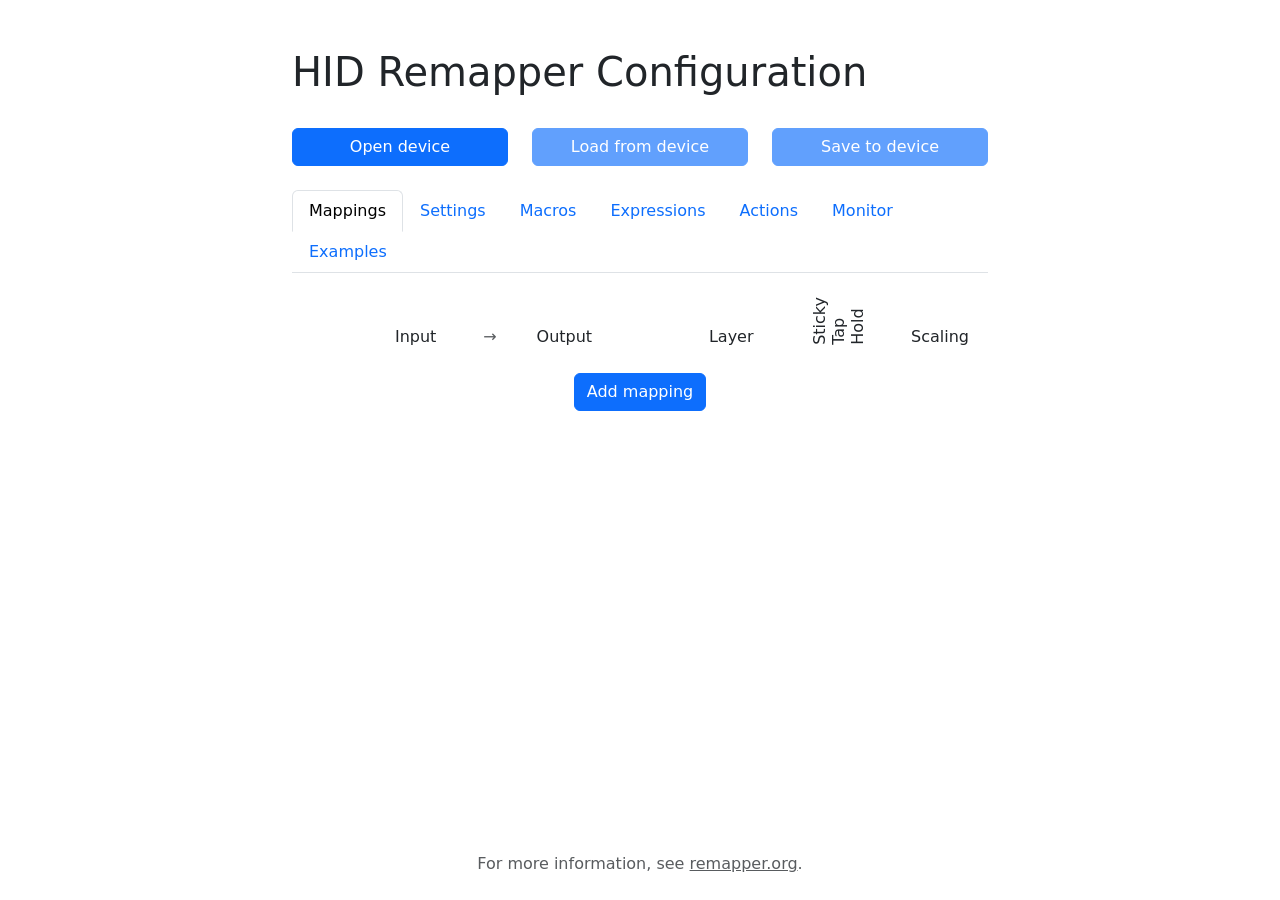
==== config-tool-web/index.html @ e7128c04 "Enable all 8 layers and update mapping row layout - Change firmware NLAYERS from 4 to 8 - Combine In" ====
<!doctype html>
<html style="scrollbar-gutter: stable both-edges;">

<head>
    <meta charset="utf-8">
    <meta name="viewport" content="width=device-width, initial-scale=1">
    <link href="https://cdn.jsdelivr.net/npm/bootstrap@5.1.3/dist/css/bootstrap.min.css" rel="stylesheet" integrity="sha384-1BmE4kWBq78iYhFldvKuhfTAU6auU8tT94WrHftjDbrCEXSU1oBoqyl2QvZ6jIW3" crossorigin="anonymous">
    <title>HID Remapper Configuration</title>
    <script src="https://cdn.jsdelivr.net/npm/bootstrap@5.1.3/dist/js/bootstrap.min.js" integrity="sha384-QJHtvGhmr9XOIpI6YVutG+2QOK9T+ZnN4kzFN1RtK3zEFEIsxhlmWl5/YESvpZ13" crossorigin="anonymous"></script>
    <script src="code.js" type="module"></script>
    </script>
</head>

<body>

    <div class="container d-flex flex-column" style="max-width: 720px; min-height: 100vh;">

        <h1 class="mt-sm-5 mt-3">HID Remapper Configuration</h1>

        <div class="row my-4">
            <div class="col">
                <button id="open_device" type="button" class="btn btn-primary w-100">Open device</button>
            </div>
            <div class="col">
                <button id="load_from_device" type="button" class="btn btn-primary w-100">Load from device</button>
            </div>
            <div class="col">
                <button id="save_to_device" type="button" class="btn btn-primary w-100 position-relative">
                    <span id="save_to_device_checkmark" class="position-absolute top-0 start-100 translate-middle badge bg-success rounded-pill hub_port_badge d-none">&check;</span>
                    <span>Save to device</span>
                </button>
            </div>
        </div>

        <div id="error" class="alert alert-danger d-none"></div>

        <div class="nav nav-tabs" id="nav-tab" role="tablist">
            <button class="nav-link active" id="nav-mappings-tab" data-bs-toggle="tab" data-bs-target="#nav-mappings" type="button" role="tab">Mappings</button>
            <button class="nav-link" id="nav-settings-tab" data-bs-toggle="tab" data-bs-target="#nav-settings" type="button" role="tab">Settings</button>
            <button class="nav-link" id="nav-macros-tab" data-bs-toggle="tab" data-bs-target="#nav-macros" type="button" role="tab">Macros</button>
            <button class="nav-link" id="nav-expressions-tab" data-bs-toggle="tab" data-bs-target="#nav-expressions" type="button" role="tab">Expressions</button>
            <button class="nav-link" id="nav-actions-tab" data-bs-toggle="tab" data-bs-target="#nav-actions" type="button" role="tab">Actions</button>
            <button class="nav-link" id="nav-monitor-tab" data-bs-toggle="tab" data-bs-target="#nav-monitor" type="button" role="tab">Monitor</button>
            <button class="nav-link" id="nav-examples-tab" data-bs-toggle="tab" data-bs-target="#nav-examples" type="button" role="tab">Examples</button>
        </div>

        <div class="tab-content flex-grow-1">

            <div class="tab-pane active" id="nav-mappings" role="tabpanel" tabindex="0">

                <div class="row pb-2 mt-3" style="overflow-x: auto;">
                    <div style="min-width: 720px; width: 100%;">
                        <div class="row my-2 align-items-end">
                            <div class="col-1"></div>
                            <div class="col-5 text-center">
                                <div class="d-flex gap-1 align-items-center">
                                    <div class="w-50 text-center"><a href="#" id="input-column-header" class="text-decoration-none text-reset d-block">Input</a></div>
                                    <span class="text-muted">&rarr;</span>
                                    <div class="w-50 text-center"><a href="#" id="output-column-header" class="text-decoration-none text-reset d-block">Output</a></div>
                                </div>
                            </div>
                            <div class="col-4">
                                <div class="d-flex align-items-end">
                                    <div class="flex-fill text-center"><a href="#" id="layer-column-header" class="text-decoration-none text-reset d-block">Layer</a></div>
                                    <div class="text-start pt-1" style="writing-mode: vertical-rl; transform: rotate(180deg); line-height: 1.2em;">Sticky<br>Tap<br>Hold</div>
                                </div>
                            </div>
                            <div class="col-2 text-center">Scaling</div>
                        </div>

                        <div id="mappings">
                        </div>
                    </div>
                </div>

                <div class="text-center mt-2 mb-3">
                    <button id="add_mapping" type="button" class="btn btn-primary">Add mapping</button>
                </div>

            </div>

            <div class="tab-pane" id="nav-settings" role="tabpanel" tabindex="0">

                <div class="row mt-4">
                    <div class="col-4 text-end">
                        Unmapped inputs passthrough on layer
                    </div>
                    <div class="col-8">
                        <div class="form-check form-check-inline">
                            <input type="checkbox" id="unmapped_passthrough_checkbox0" class="form-check-input">
                            <label for="unmapped_passthrough_checkbox0" class="form-check-label">0</label>
                        </div>
                        <div class="form-check form-check-inline">
                            <input type="checkbox" id="unmapped_passthrough_checkbox1" class="form-check-input">
                            <label for="unmapped_passthrough_checkbox1" class="form-check-label">1</label>
                        </div>
                        <div class="form-check form-check-inline">
                            <input type="checkbox" id="unmapped_passthrough_checkbox2" class="form-check-input">
                            <label for="unmapped_passthrough_checkbox2" class="form-check-label">2</label>
                        </div>
                        <div class="form-check form-check-inline">
                            <input type="checkbox" id="unmapped_passthrough_checkbox3" class="form-check-input">
                            <label for="unmapped_passthrough_checkbox3" class="form-check-label">3</label>
                        </div>
                        <div class="form-check form-check-inline">
                            <input type="checkbox" id="unmapped_passthrough_checkbox4" class="form-check-input">
                            <label for="unmapped_passthrough_checkbox4" class="form-check-label">4</label>
                        </div>
                        <div class="form-check form-check-inline">
                            <input type="checkbox" id="unmapped_passthrough_checkbox5" class="form-check-input">
                            <label for="unmapped_passthrough_checkbox5" class="form-check-label">5</label>
                        </div>
                        <div class="form-check form-check-inline">
                            <input type="checkbox" id="unmapped_passthrough_checkbox6" class="form-check-input">
                            <label for="unmapped_passthrough_checkbox6" class="form-check-label">6</label>
                        </div>
                        <div class="form-check form-check-inline">
                            <input type="checkbox" id="unmapped_passthrough_checkbox7" class="form-check-input">
                            <label for="unmapped_passthrough_checkbox7" class="form-check-label">7</label>
                        </div>
                    </div>
                </div>
                <div class="row mt-3">
                    <div class="col-4 text-end">
                        <label for="partial_scroll_timeout_input" class="col-form-label">Partial scroll timeout</label>
                    </div>
                    <div class="col-auto">
                        <div class="input-group">
                            <input type="number" id="partial_scroll_timeout_input" class="form-control text-end" style="max-width: 100px;">
                            <span class="input-group-text">ms</span>
                        </div>
                    </div>
                </div>
                <div class="row mt-3">
                    <div class="col-4 text-end">
                        <label for="tap_hold_threshold_input" class="col-form-label">Tap-hold threshold</label>
                    </div>
                    <div class="col-auto">
                        <div class="input-group">
                            <input type="number" id="tap_hold_threshold_input" class="form-control text-end" style="max-width: 100px;">
                            <span class="input-group-text">ms</span>
                        </div>
                    </div>
                </div>
                <div class="row mt-3">
                    <div class="col-4 text-end">
                        <label for="gpio_debounce_time_input" class="col-form-label">GPIO debounce time</label>
                    </div>
                    <div class="col-auto">
                        <div class="input-group">
                            <input type="number" id="gpio_debounce_time_input" class="form-control text-end" style="max-width: 100px;">
                            <span class="input-group-text">ms</span>
                        </div>
                    </div>
                </div>
                <div class="row mt-3">
                    <div class="col-4 text-end">
                        <label for="macro_entry_duration_input" class="col-form-label">Macro step duration</label>
                    </div>
                    <div class="col-auto">
                        <div class="input-group">
                            <input type="number" min="1" max="256" id="macro_entry_duration_input" class="form-control text-end" style="max-width: 100px;">
                            <span class="input-group-text">ms</span>
                        </div>
                    </div>
                </div>
                <div class="row mt-3">
                    <div class="col-4 text-end">
                        <label for="interval_override_dropdown" class="col-form-label">Override polling rate</label>
                    </div>
                    <div class="col-auto">
                        <select class="form-select" id="interval_override_dropdown">
                            <option value="0">don't override</option>
                            <option value="16">62.5 Hz</option>
                            <option value="8">125 Hz</option>
                            <option value="4">250 Hz</option>
                            <option value="2">500 Hz</option>
                            <option value="1">1000 Hz</option>
                        </select>
                    </div>
                </div>
                <div class="row mt-3">
                    <div class="col-4 text-end">
                        <label for="our_descriptor_number_dropdown" class="col-form-label">Emulated device type</label>
                    </div>
                    <div class="col-auto">
                        <select class="form-select" id="our_descriptor_number_dropdown">
                            <option value="0">Mouse and keyboard</option>
                            <option value="1">Absolute mouse and keyboard</option>
                            <option value="2">Switch gamepad</option>
                            <option value="3">PS4 arcade stick</option>
                            <option value="4">Stadia controller</option>
                            <option value="5">XAC/Flex compatible</option>
                        </select>
                    </div>
                </div>
                <div class="row mt-3">
                    <div class="col-4 text-end">
                        <label for="input_labels_dropdown" class="col-form-label">Input labels</label>
                    </div>
                    <div class="col-auto">
                        <select class="form-select" id="input_labels_dropdown">
                            <option value="0">mouse</option>
                            <option value="1">gamepad</option>
                        </select>
                    </div>
                </div>
                <div class="row mt-3">
                    <div class="col-4 text-end">
                        <label for="gpio_output_mode_dropdown" class="col-form-label">GPIO output mode</label>
                    </div>
                    <div class="col-auto">
                        <select class="form-select" id="gpio_output_mode_dropdown">
                            <option value="0">0=low, 1=high</option>
                            <option value="1">0=high impedance, 1=low</option>
                        </select>
                    </div>
                </div>
                <div class="row mt-3">
                    <div class="col-4 text-end">
                        <label for="ignore_auth_dev_inputs_checkbox" class="col-form-label">Ignore auth device inputs</label>
                    </div>
                    <div class="col-auto">
                        <input type="checkbox" id="ignore_auth_dev_inputs_checkbox" class="form-check-input align-middle">
                    </div>
                </div>
                <div class="row mt-3">
                    <div class="col-4 text-end">
                        <label for="normalize_gamepad_inputs_checkbox" class="col-form-label">Normalize gamepad inputs</label>
                    </div>
                    <div class="col-auto">
                        <input type="checkbox" id="normalize_gamepad_inputs_checkbox" class="form-check-input align-middle">
                    </div>
                </div>
                <div class="row mt-3">
                    <p><em>Changes to the emulated device type become active after disconnecting and reconnecting HID Remapper.</em></p>
                    <p><em>Changes to gamepad input normalization are applied after re-plugging the device or HID Remapper.</em></p>
                </div>

                <h5 class="mt-4">Custom usages</h5>

                <div id="quirks_container">

                </div>
                <div class="mt-4">
                    <button id="add_quirk" type="button" class="btn btn-primary">Add usage</button>
                </div>

                <div class="row mt-3">
                    <em>If both Vendor ID and Product ID are zero, usage applies to all interfaces on all devices.<br>
                    Set size to zero to remove an existing usage.<br>
                    Custom usages are only applied after re-plugging the device or HID Remapper.</em>
                </div>
            </div>

            <div class="tab-pane" id="nav-macros" role="tabpanel" tabindex="0">

                <div class="accordion mt-4" id="macros_container">

                </div>

            </div>

            <div class="tab-pane" id="nav-expressions" role="tabpanel" tabindex="0">

                <div class="mt-4" id="expressions_container">

                </div>

                <div class="row mt-4">
                    <em>Expression /* comments */ are not saved to device, but they are preserved in exported JSON files.</em>
                </div>
            </div>

            <div class="tab-pane" id="nav-actions" role="tabpanel" tabindex="0">

                <div class="row mt-4">
                    <div class="col-4">
                        <button id="download_json" type="button" class="btn btn-primary w-100">Export JSON</button>
                    </div>
                    <div class="col-4">
                        <button id="upload_json" type="button" class="btn btn-primary w-100">Import JSON</button>
                    </div>
                </div>

                <div class="row mt-4">
                    <div class="col-4">
                        <button id="flash_firmware" type="button" class="btn btn-primary w-100">Flash firmware</button>
                    </div>
                    <div class="col-4" id="flash_b_side_container">
                        <button id="flash_b_side" type="button" class="btn btn-primary w-100">Flash B side</button>
                    </div>
                </div>

                <div class="row mt-4">
                    <div class="col-4 d-none" id="pair_new_device_container">
                        <button id="pair_new_device" type="button" class="btn btn-primary w-100">Pair new device</button>
                    </div>
                    <div class="col-4 d-none" id="clear_bonds_container">
                        <button id="clear_bonds" type="button" class="btn btn-primary w-100">Forget all devices</button>
                    </div>
                </div>

            </div>

            <div class="tab-pane" id="nav-monitor" role="tabpanel" tabindex="0">

                <p class="mt-4">Interact with the device connected to HID Remapper to see what usage codes it generates.</p>

                <div>
                    <button id="monitor_clear" type="button" class="btn btn-primary">Clear</button>
                </div>

                <div id="monitor_header" class="row p-1 mt-4 mb-2 d-none">
                    <div class="col-1 text-center"></div>
                    <div class="col-2 text-center monitor_usage">Usage</div>
                    <div class="col-3 text-center monitor_readable_name"></div>
                    <div class="col-2 text-center monitor_last_value">Last value</div>
                    <div class="col-2 text-center monitor_min_value">Min value</div>
                    <div class="col-2 text-center monitor_max_value">Max value</div>
                </div>

                <div id="monitor_container">
                </div>

            </div>

            <div class="tab-pane" id="nav-examples" role="tabpanel" tabindex="0">

                <ul id="examples" class="mt-4 list-group">

                </ul>

            </div>

        </div>

        <div class="text-center text-muted mt-4 mb-4">
            For more information, see <a class="text-reset" href="https://www.remapper.org/">remapper.org</a>.
        </div>

    </div>

    <template id="mapping_template">
        <div class="row mb-1 mapping_container align-items-center">
            <div class="col-1"><button type="button" class="btn btn-primary delete_button">×</button></div>
            <div class="col-5">
                <div class="d-flex gap-1 align-items-center">
                    <button type="button" class="btn btn-primary btn-sm w-50 text-truncate px-1 source_button position-relative">
                        <span class="position-absolute top-50 start-0 translate-middle badge bg-info rounded-pill hub_port_badge">0</span>
                        <span class="button_label">source</span>
                    </button>
                    <span class="text-muted">&rarr;</span>
                    <button type="button" class="btn btn-primary btn-sm w-50 text-truncate px-1 target_button position-relative">
                        <span class="position-absolute top-50 start-0 translate-middle badge bg-info rounded-pill hub_port_badge">0</span>
                        <span class="button_label">target</span>
                    </button>
                </div>
            </div>
            <div class="col-4">
                <div class="d-flex lh-1 text-center">
                    <div class="flex-fill row gx-1 justify-content-center">
                        <div class="col-auto">
                            <input class="form-check-input layer_checkbox0" type="checkbox" value="">
                            <br><span class="text-muted small">0</span>
                        </div>
                        <div class="col-auto">
                            <input class="form-check-input layer_checkbox1" type="checkbox" value="">
                            <br><span class="text-muted small">1</span>
                        </div>
                        <div class="col-auto">
                            <input class="form-check-input layer_checkbox2" type="checkbox" value="">
                            <br><span class="text-muted small">2</span>
                        </div>
                        <div class="col-auto">
                            <input class="form-check-input layer_checkbox3" type="checkbox" value="">
                            <br><span class="text-muted small">3</span>
                        </div>
                        <div class="col-auto">
                            <input class="form-check-input layer_checkbox4" type="checkbox" value="">
                            <br><span class="text-muted small">4</span>
                        </div>
                        <div class="col-auto">
                            <input class="form-check-input layer_checkbox5" type="checkbox" value="">
                            <br><span class="text-muted small">5</span>
                        </div>
                        <div class="col-auto">
                            <input class="form-check-input layer_checkbox6" type="checkbox" value="">
                            <br><span class="text-muted small">6</span>
                        </div>
                        <div class="col-auto">
                            <input class="form-check-input layer_checkbox7" type="checkbox" value="">
                            <br><span class="text-muted small">7</span>
                        </div>
                    </div>
                    <div class="row gx-1">
                        <div class="col-auto ms-1" title="Sticky">
                            <input class="form-check-input sticky_checkbox" type="checkbox" value="">
                            <br><span class="text-muted small">S</span>
                        </div>
                        <div class="col-auto" title="Tap">
                            <input class="form-check-input tap_checkbox" type="checkbox" value="">
                            <br><span class="text-muted small">T</span>
                        </div>
                        <div class="col-auto" title="Hold">
                            <input class="form-check-input hold_checkbox" type="checkbox" value="">
                            <br><span class="text-muted small">H</span>
                        </div>
                    </div>
                </div>
            </div>
            <div class="col-2"><input class="form-control scaling_input text-end" type="number"></div>
        </div>
    </template>

    <template id="usage_button_template">
        <button type="button" class="btn btn-primary usage_button m-1"></button>
    </template>

    <template id="example_template">
        <li class="list-group-item border border-0"><a class="text-muted" href="javascript:void(0);"></a></li>
    </template>

    <template id="macro_template">
        <div class="accordion-item" id="macro_N">
            <h2 class="accordion-header">
                <button class="accordion-button collapsed" type="button" data-bs-toggle="collapse" data-bs-target="#collapse_X">
                    <span class="macro_name flex-shrink-0">Macro N</span>
                    <span class="macro_preview text-muted px-3 flex-fill text-truncate"></span>
                </button>
            </h2>
            <div id="collapse_X" class="accordion-collapse collapse" data-bs-parent="#macros_container">
                <div class="accordion-body">
                    <div class="macro_entries">
                    </div>
                    <div class="mt-1">
                        <button type="button" class="add_macro_entry btn btn-outline-primary">+</button>
                    </div>
                </div>
            </div>
        </div>
    </template>

    <template id="macro_entry_template">
        <div class="macro_entry row g-1 mt-1">

            <div class="add_item_container col-auto">
                <button type="button" class="add_macro_item btn btn-outline-primary">+</button>
            </div>
        </div>
    </template>

    <template id="macro_item_template">
        <div class="btn-group macro_item col-auto">
            <button type="button" class="delete_macro_item btn btn-primary">×</button>
            <button type="button" class="macro_item_usage btn btn-primary" data-hid-usage="0x00000000">
                <span class="button_label">Nothing</span>
            </button>
        </div>
    </template>

    <template id="expression_template">
        <div class="mb-3">
            <label class="form-label expression_label">Expression</label>
            <textarea type="text" class="form-control expression_input font-monospace" rows="1" spellcheck="false"></textarea>
        </div>
    </template>

    <template id="monitor_template">
        <div class="row monitor_row p-1 my-2 rounded">
            <div class="col-1"><button type="button" title="map this" class="btn btn-sm btn-primary map_this_button" style="padding: 0rem 0.4rem;">+</button></div>
            <div class="col-2 text-center monitor_usage position-relative">
                <span class="position-absolute top-50 start-0 translate-middle badge bg-info rounded-pill hub_port_badge">0</span>
                <span class="font-monospace usage_label"></span>
            </div>
            <div class="col-3 text-center monitor_readable_name"></div>
            <div class="col-2 text-end monitor_last_value"></div>
            <div class="col-2 text-end monitor_min_value"></div>
            <div class="col-2 text-end monitor_max_value"></div>
        </div>
    </template>

    <template id="quirk_template">
        <div>
            <div class="row">
                <div class="col-1 pt-3">
                    <button type="button" class="btn btn-primary delete_button">×</button>
                </div>
                <div class="col-3">
                    <label class="col-form-label">Vendor ID</label>
                    <div class="input-group">
                        <span class="input-group-text">0x</span>
                        <input type="text" class="form-control vendor_id_input text-end">
                    </div>
                </div>
                <div class="col-3">
                    <label class="col-form-label">Product ID</label>
                    <div class="input-group">
                        <span class="input-group-text">0x</span>
                        <input type="text" class="form-control product_id_input text-end">
                    </div>
                </div>
                <div class="col-2">
                    <label class="col-form-label">Interface</label>
                    <input type="number" min="0" max="255" class="form-control interface_input text-end">
                </div>
                <div class="col-2">
                    <label class="col-form-label">Report ID</label>
                    <input type="number" min="0" max="255" class="form-control report_id_input text-end">
                </div>
            </div>
            <div class="row mb-4">
                <div class="col-1">
                </div>
                <div class="col-3 pt-4">
                    <div class="form-check">
                        <input class="form-check-input relative_checkbox" type="checkbox" value="">
                        <label class="form-check-label relative_checkbox_label">Relative</label>
                    </div>
                    <div class="form-check">
                        <input class="form-check-input signed_checkbox" type="checkbox" value="">
                        <label class="form-check-label signed_checkbox_label">Signed</label>
                    </div>
                </div>
                <div class="col-3">
                    <label class="col-form-label">Usage</label>
                    <div class="input-group">
                        <span class="input-group-text">0x</span>
                        <input type="text" class="form-control usage_input text-end">
                    </div>
                </div>
                <div class="col-2">
                    <label class="col-form-label">Size</label>
                    <input type="number" min="0" max="32" class="form-control size_input text-end">
                </div>
                <div class="col-2">
                    <label class="col-form-label">Position</label>
                    <input type="number" min="0" max="511" class="form-control bitpos_input text-end">
                </div>
            </div>
        </div>
    </template>

    <div id="source_usage_modal" class="modal fade" tabindex="-1">
        <div class="modal-dialog modal-lg modal-dialog-scrollable">
            <div class="modal-content">
                <div class="modal-header">
                    <h5 class="modal-title usage_modal_title">Select input</h5>
                    <button type="button" class="btn-close" data-bs-dismiss="modal" aria-label="Close"></button>
                </div>
                <div class="modal-body" style="overflow-y: scroll;">
                    <div class="row hub_port_container">
                        <div class="col-auto">
                            <label for="source_port_dropdown" class="col-form-label">Port</label>
                        </div>
                        <div class="col-auto">
                            <select class="form-select hub_port_dropdown" id="source_port_dropdown">
                                <option value="0">all</option>
                                <option value="1">1</option>
                                <option value="2">2</option>
                                <option value="3">3</option>
                                <option value="4">4</option>
                                <option value="5">5</option>
                                <option value="6">6</option>
                                <option value="7">7</option>
                                <option value="8">8</option>
                                <option value="9">9</option>
                                <option value="10">10</option>
                                <option value="11">11</option>
                                <option value="12">12</option>
                                <option value="13">13</option>
                                <option value="14">14</option>
                                <option value="15">15</option>
                            </select>
                        </div>
                        <div class="col">
                        </div>
                        <div class="col-auto">
                            <label for="input_labels_modal_dropdown" class="col-form-label">Input labels</label>
                        </div>
                        <div class="col-auto">
                            <select class="form-select" id="input_labels_modal_dropdown">
                                <option value="0">mouse</option>
                                <option value="1">gamepad</option>
                            </select>
                        </div>
                        <div class="col">
                        </div>
                        <div class="col-3 position-relative">
                            <span class="position-absolute top-50 start-100 badge bg-success rounded-pill have_preferred_result_checkmark d-none" style="translate: -100% -50%">&check;</span>
                            <input type="text" class="form-control usage_search_box" placeholder="Search">
                        </div>
                    </div>
                    <div class="col mouse_usages mt-3">
                    </div>
                    <div class="col gamepad_usages mt-3">
                    </div>
                    <div class="col keyboard_usages mt-3">
                    </div>
                    <div class="col media_usages mt-3">
                    </div>
                    <div class="col other_usages mt-3">
                    </div>
                    <div class="col extra_usages mt-3">
                    </div>
                </div>
            </div>
        </div>
    </div>

    <div id="target_usage_modal" class="modal fade" tabindex="-1">
        <div class="modal-dialog modal-lg modal-dialog-scrollable">
            <div class="modal-content">
                <div class="modal-header">
                    <h5 class="modal-title usage_modal_title">Select output</h5>
                    <button type="button" class="btn-close" data-bs-dismiss="modal" aria-label="Close"></button>
                </div>
                <div class="modal-body" style="overflow-y: scroll;">
                    <div class="row hub_port_container">
                        <div class="col-auto hub_port_inputs">
                            <label for="target_port_dropdown" class="col-form-label">Port</label>
                        </div>
                        <div class="col-auto hub_port_inputs">
                            <select class="form-select hub_port_dropdown" id="target_port_dropdown">
                                <option value="0">all</option>
                                <option value="1">1</option>
                                <option value="2">2</option>
                                <option value="3">3</option>
                                <option value="4">4</option>
                                <option value="5">5</option>
                                <option value="6">6</option>
                                <option value="7">7</option>
                                <option value="8">8</option>
                                <option value="9">9</option>
                                <option value="10">10</option>
                                <option value="11">11</option>
                                <option value="12">12</option>
                                <option value="13">13</option>
                                <option value="14">14</option>
                                <option value="15">15</option>
                            </select>
                        </div>
                        <div class="col">
                        </div>
                        <div class="col-3 position-relative">
                            <span class="position-absolute top-50 start-100 badge bg-success rounded-pill have_preferred_result_checkmark d-none" style="translate: -100% -50%">&check;</span>
                            <input type="text" class="form-control usage_search_box" placeholder="Search">
                        </div>
                    </div>
                    <div class="col mouse_usages mt-3">
                    </div>
                    <div class="col gamepad_usages mt-3">
                    </div>
                    <div class="col keyboard_usages mt-3">
                    </div>
                    <div class="col media_usages mt-3">
                    </div>
                    <div class="col other_usages mt-3">
                    </div>
                    <div class="col extra_usages mt-3">
                    </div>
                </div>
            </div>
        </div>
    </div>

    <input type="file" class="d-none" id="file_input">

</body>

</html>
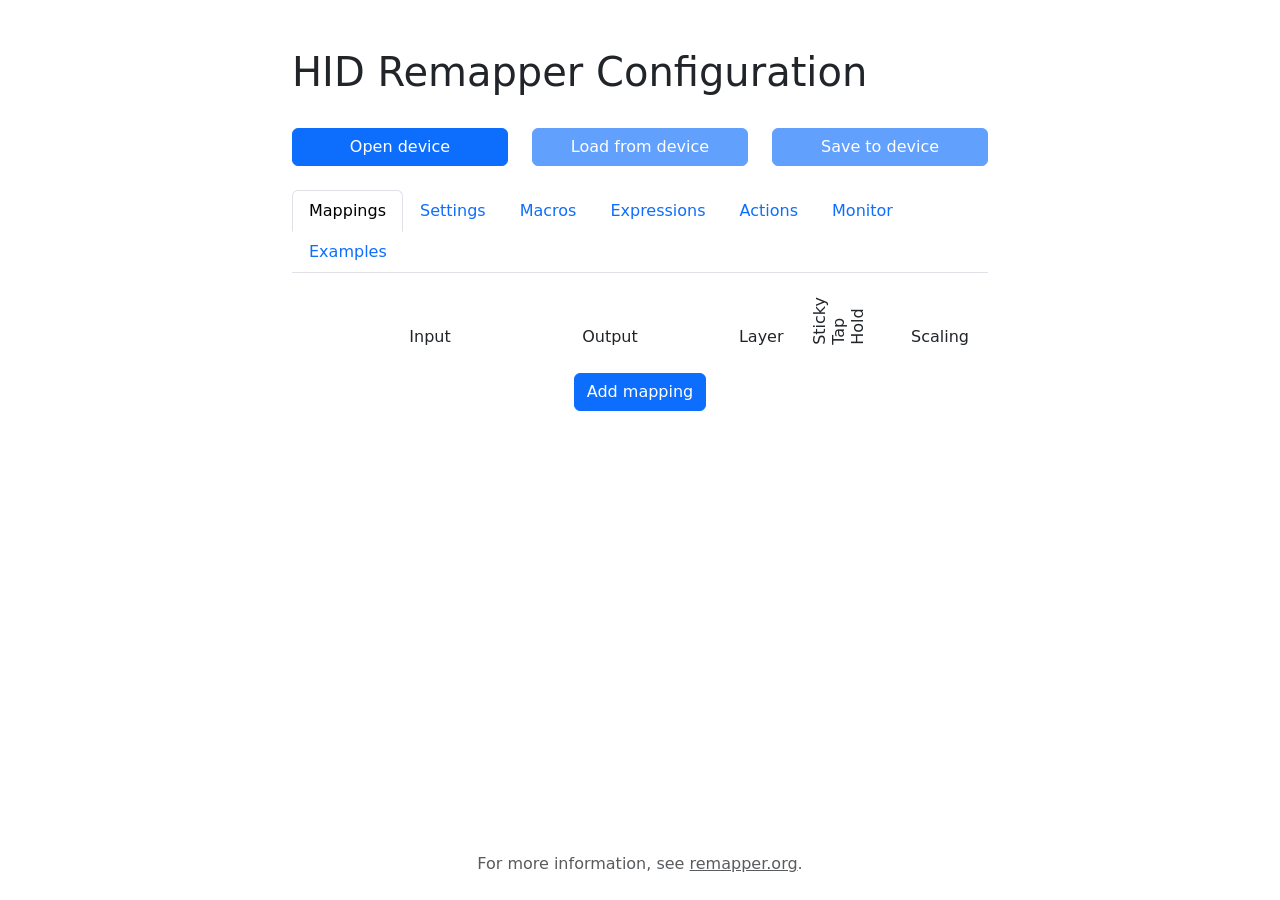
==== commit 8f058370: "Merge 75161528bc04db6159483ce3736892137698b5da into 56d553ac9a7f12bd2b147244d26695d4f60c67cc" ====
--- a/config-tool-web/index.html
+++ b/config-tool-web/index.html
@@ -52,14 +52,9 @@
                     <div style="min-width: 720px; width: 100%;">
                         <div class="row my-2 align-items-end">
                             <div class="col-1"></div>
-                            <div class="col-5 text-center">
-                                <div class="d-flex gap-1 align-items-center">
-                                    <div class="w-50 text-center"><a href="#" id="input-column-header" class="text-decoration-none text-reset d-block">Input</a></div>
-                                    <span class="text-muted">&rarr;</span>
-                                    <div class="w-50 text-center"><a href="#" id="output-column-header" class="text-decoration-none text-reset d-block">Output</a></div>
-                                </div>
-                            </div>
-                            <div class="col-4">
+                            <div class="col-3 text-center"><a href="#" id="input-column-header" class="text-decoration-none text-reset d-block">Input</a></div>
+                            <div class="col-3 text-center"><a href="#" id="output-column-header" class="text-decoration-none text-reset d-block">Output</a></div>
+                            <div class="col-3">
                                 <div class="d-flex align-items-end">
                                     <div class="flex-fill text-center"><a href="#" id="layer-column-header" class="text-decoration-none text-reset d-block">Layer</a></div>
                                     <div class="text-start pt-1" style="writing-mode: vertical-rl; transform: rotate(180deg); line-height: 1.2em;">Sticky<br>Tap<br>Hold</div>
@@ -102,19 +97,19 @@
                             <input type="checkbox" id="unmapped_passthrough_checkbox3" class="form-check-input">
                             <label for="unmapped_passthrough_checkbox3" class="form-check-label">3</label>
                         </div>
-                        <div class="form-check form-check-inline">
+                        <div class="form-check form-check-inline d-none">
                             <input type="checkbox" id="unmapped_passthrough_checkbox4" class="form-check-input">
                             <label for="unmapped_passthrough_checkbox4" class="form-check-label">4</label>
                         </div>
-                        <div class="form-check form-check-inline">
+                        <div class="form-check form-check-inline d-none">
                             <input type="checkbox" id="unmapped_passthrough_checkbox5" class="form-check-input">
                             <label for="unmapped_passthrough_checkbox5" class="form-check-label">5</label>
                         </div>
-                        <div class="form-check form-check-inline">
+                        <div class="form-check form-check-inline d-none">
                             <input type="checkbox" id="unmapped_passthrough_checkbox6" class="form-check-input">
                             <label for="unmapped_passthrough_checkbox6" class="form-check-label">6</label>
                         </div>
-                        <div class="form-check form-check-inline">
+                        <div class="form-check form-check-inline d-none">
                             <input type="checkbox" id="unmapped_passthrough_checkbox7" class="form-check-input">
                             <label for="unmapped_passthrough_checkbox7" class="form-check-label">7</label>
                         </div>
@@ -191,6 +186,7 @@
                             <option value="3">PS4 arcade stick</option>
                             <option value="4">Stadia controller</option>
                             <option value="5">XAC/Flex compatible</option>
+                            <option value="6">Switch 2 gamepad</option>
                         </select>
                     </div>
                 </div>
@@ -342,22 +338,21 @@
     </div>
 
     <template id="mapping_template">
-        <div class="row mb-1 mapping_container align-items-center">
+        <div class="row mb-1 mapping_container">
             <div class="col-1"><button type="button" class="btn btn-primary delete_button">×</button></div>
-            <div class="col-5">
-                <div class="d-flex gap-1 align-items-center">
-                    <button type="button" class="btn btn-primary btn-sm w-50 text-truncate px-1 source_button position-relative">
-                        <span class="position-absolute top-50 start-0 translate-middle badge bg-info rounded-pill hub_port_badge">0</span>
-                        <span class="button_label">source</span>
-                    </button>
-                    <span class="text-muted">&rarr;</span>
-                    <button type="button" class="btn btn-primary btn-sm w-50 text-truncate px-1 target_button position-relative">
-                        <span class="position-absolute top-50 start-0 translate-middle badge bg-info rounded-pill hub_port_badge">0</span>
-                        <span class="button_label">target</span>
-                    </button>
-                </div>
-            </div>
-            <div class="col-4">
+            <div class="col-3">
+                <button type="button" class="btn btn-primary w-100 source_button position-relative">
+                    <span class="position-absolute top-50 start-0 translate-middle badge bg-info rounded-pill hub_port_badge">0</span>
+                    <span class="button_label">source</span>
+                </button>
+            </div>
+            <div class="col-3">
+                <button type="button" class="btn btn-primary w-100 target_button position-relative">
+                    <span class="position-absolute top-50 start-0 translate-middle badge bg-info rounded-pill hub_port_badge">0</span>
+                    <span class="button_label">target</span>
+                </button>
+            </div>
+            <div class="col-3">
                 <div class="d-flex lh-1 text-center">
                     <div class="flex-fill row gx-1 justify-content-center">
                         <div class="col-auto">
@@ -376,19 +371,19 @@
                             <input class="form-check-input layer_checkbox3" type="checkbox" value="">
                             <br><span class="text-muted small">3</span>
                         </div>
-                        <div class="col-auto">
+                        <div class="col-auto d-none">
                             <input class="form-check-input layer_checkbox4" type="checkbox" value="">
                             <br><span class="text-muted small">4</span>
                         </div>
-                        <div class="col-auto">
+                        <div class="col-auto d-none">
                             <input class="form-check-input layer_checkbox5" type="checkbox" value="">
                             <br><span class="text-muted small">5</span>
                         </div>
-                        <div class="col-auto">
+                        <div class="col-auto d-none">
                             <input class="form-check-input layer_checkbox6" type="checkbox" value="">
                             <br><span class="text-muted small">6</span>
                         </div>
-                        <div class="col-auto">
+                        <div class="col-auto d-none">
                             <input class="form-check-input layer_checkbox7" type="checkbox" value="">
                             <br><span class="text-muted small">7</span>
                         </div>
@@ -668,4 +663,4 @@
 
 </body>
 
-</html>
+</html>
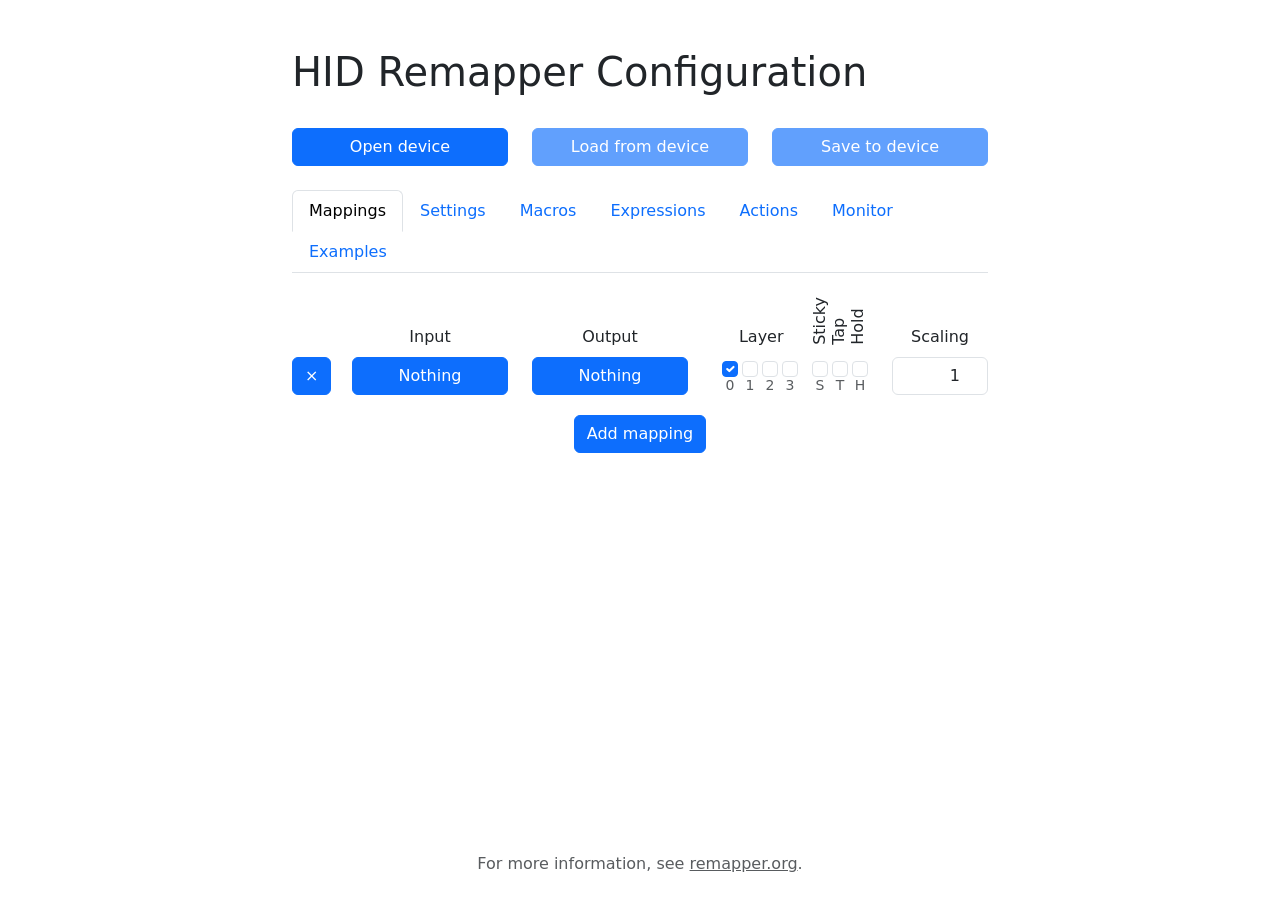
==== commit 9566c417: "Merge 58721464318381f17265fe4e429b59be4e04defc into 51ab8b367b810d1deb0d3e487e9b7fe8c7e9c24e" ====
--- a/config-tool-web/index.html
+++ b/config-tool-web/index.html
@@ -186,7 +186,6 @@
                             <option value="3">PS4 arcade stick</option>
                             <option value="4">Stadia controller</option>
                             <option value="5">XAC/Flex compatible</option>
-                            <option value="6">Switch 2 gamepad</option>
                         </select>
                     </div>
                 </div>
@@ -229,8 +228,57 @@
                     </div>
                 </div>
                 <div class="row mt-3">
+                    <div class="col-4 text-end">
+                        <label for="imu_enabled_checkbox" class="col-form-label">Enable IMU (xiao ble sense only)</label>
+                    </div>
+                    <div class="col-auto">
+                        <input type="checkbox" id="imu_enabled_checkbox" class="form-check-input align-middle">
+                    </div>
+                </div>
+                <div class="row mt-3">
+                    <div class="col-4 text-end">
+                        <label for="imu_angle_clamp_limit_input" class="col-form-label">IMU max angle</label>
+                    </div>
+                    <div class="col-auto">
+                        <div class="input-group">
+                            <input type="number" min="1" max="90" id="imu_angle_clamp_limit_input" class="form-control text-end" style="max-width: 100px;">
+                            <span class="input-group-text">°</span>
+                        </div>
+                        <div class="small text-muted mt-1">1 to 90 degrees</div>
+                    </div>
+                </div>
+                <div class="row mt-3">
+                    <div class="col-4 text-end">
+                        <label for="imu_filter_buffer_size_input" class="col-form-label">IMU filter (stability)</label>
+                    </div>
+                    <div class="col-auto">
+                        <div class="input-group">
+                            <input type="number" min="1" max="16" id="imu_filter_buffer_size_input" class="form-control text-end" style="max-width: 100px;">
+                            <span class="input-group-text">samples</span>
+                        </div>
+                        <div class="small text-muted mt-1">1(reactive) to 16(stable)</div>
+                    </div>
+                </div>
+                <div class="row mt-3">
+                    <div class="col-4 text-end">
+                        <label for="imu_roll_inverted_checkbox" class="col-form-label">Invert roll axis</label>
+                    </div>
+                    <div class="col-auto">
+                        <input type="checkbox" id="imu_roll_inverted_checkbox" class="form-check-input align-middle">
+                    </div>
+                </div>
+                <div class="row mt-3">
+                    <div class="col-4 text-end">
+                        <label for="imu_pitch_inverted_checkbox" class="col-form-label">Invert pitch axis</label>
+                    </div>
+                    <div class="col-auto">
+                        <input type="checkbox" id="imu_pitch_inverted_checkbox" class="form-check-input align-middle">
+                    </div>
+                </div>
+                <div class="row mt-3">
                     <p><em>Changes to the emulated device type become active after disconnecting and reconnecting HID Remapper.</em></p>
                     <p><em>Changes to gamepad input normalization are applied after re-plugging the device or HID Remapper.</em></p>
+                    <p><em>Changes to IMU enable setting are applied after re-plugging the device or HID Remapper.</em></p>
                 </div>
 
                 <h5 class="mt-4">Custom usages</h5>
@@ -663,4 +711,4 @@
 
 </body>
 
-</html>+</html>
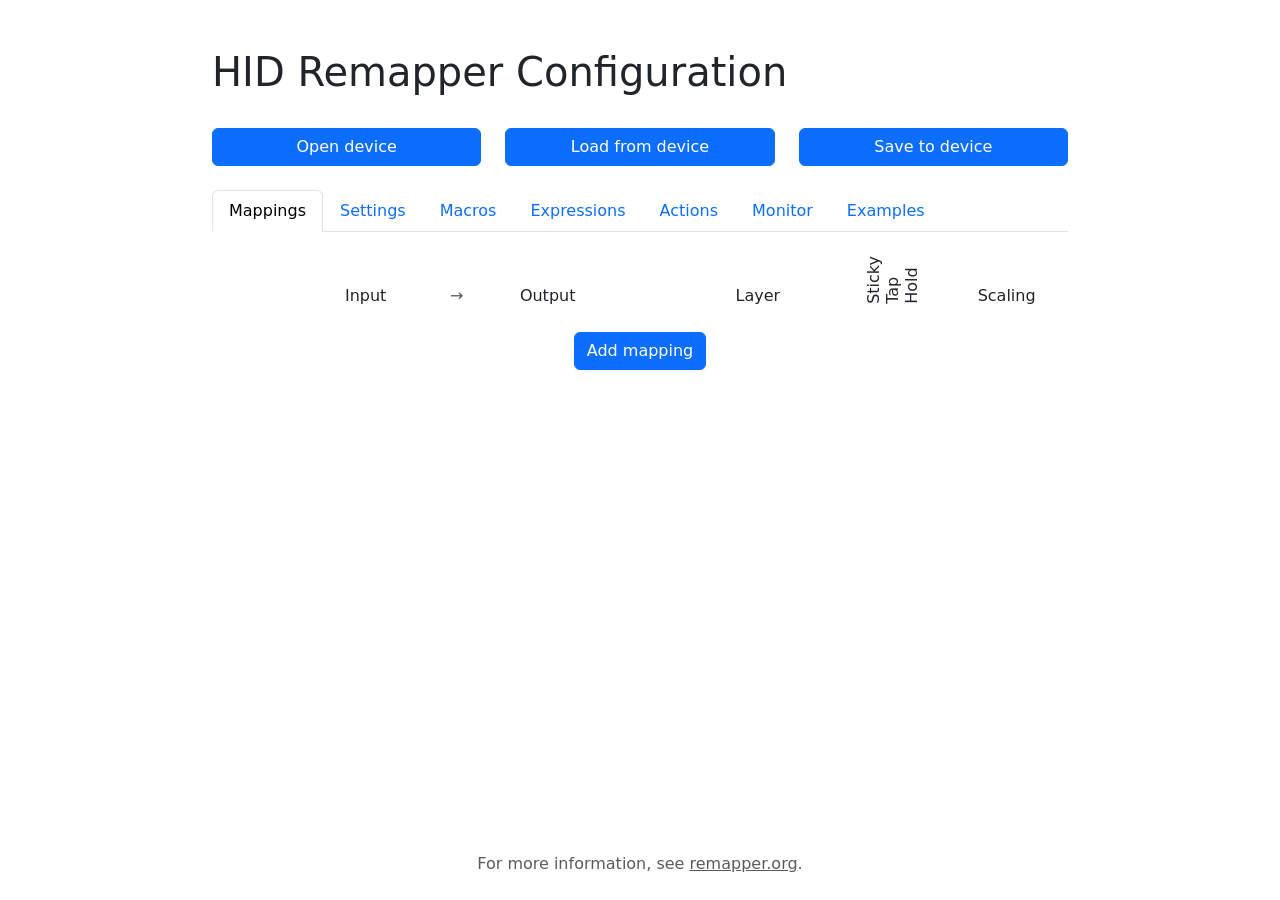
==== commit 08578a7f: "Merge 269a7461ad0e67427d2f52928b0037b0bb41a62e into 51ab8b367b810d1deb0d3e487e9b7fe8c7e9c24e" ====
--- a/config-tool-web/index.html
+++ b/config-tool-web/index.html
@@ -13,7 +13,7 @@
 
 <body>
 
-    <div class="container d-flex flex-column" style="max-width: 720px; min-height: 100vh;">
+    <div class="container d-flex flex-column" style="min-width: 880px; max-width: 880px; min-height: 100vh;">
 
         <h1 class="mt-sm-5 mt-3">HID Remapper Configuration</h1>
 
@@ -49,12 +49,17 @@
             <div class="tab-pane active" id="nav-mappings" role="tabpanel" tabindex="0">
 
                 <div class="row pb-2 mt-3" style="overflow-x: auto;">
-                    <div style="min-width: 720px; width: 100%;">
+                    <div>
                         <div class="row my-2 align-items-end">
                             <div class="col-1"></div>
-                            <div class="col-3 text-center"><a href="#" id="input-column-header" class="text-decoration-none text-reset d-block">Input</a></div>
-                            <div class="col-3 text-center"><a href="#" id="output-column-header" class="text-decoration-none text-reset d-block">Output</a></div>
-                            <div class="col-3">
+                            <div class="col-5 text-center">
+                                <div class="d-flex gap-1 align-items-center">
+                                    <div class="w-50 text-center"><a href="#" id="input-column-header" class="text-decoration-none text-reset d-block">Input</a></div>
+                                    <span class="text-muted">&rarr;</span>
+                                    <div class="w-50 text-center"><a href="#" id="output-column-header" class="text-decoration-none text-reset d-block">Output</a></div>
+                                </div>
+                            </div>
+                            <div class="col-4">
                                 <div class="d-flex align-items-end">
                                     <div class="flex-fill text-center"><a href="#" id="layer-column-header" class="text-decoration-none text-reset d-block">Layer</a></div>
                                     <div class="text-start pt-1" style="writing-mode: vertical-rl; transform: rotate(180deg); line-height: 1.2em;">Sticky<br>Tap<br>Hold</div>
@@ -97,19 +102,19 @@
                             <input type="checkbox" id="unmapped_passthrough_checkbox3" class="form-check-input">
                             <label for="unmapped_passthrough_checkbox3" class="form-check-label">3</label>
                         </div>
-                        <div class="form-check form-check-inline d-none">
+                        <div class="form-check form-check-inline">
                             <input type="checkbox" id="unmapped_passthrough_checkbox4" class="form-check-input">
                             <label for="unmapped_passthrough_checkbox4" class="form-check-label">4</label>
                         </div>
-                        <div class="form-check form-check-inline d-none">
+                        <div class="form-check form-check-inline">
                             <input type="checkbox" id="unmapped_passthrough_checkbox5" class="form-check-input">
                             <label for="unmapped_passthrough_checkbox5" class="form-check-label">5</label>
                         </div>
-                        <div class="form-check form-check-inline d-none">
+                        <div class="form-check form-check-inline">
                             <input type="checkbox" id="unmapped_passthrough_checkbox6" class="form-check-input">
                             <label for="unmapped_passthrough_checkbox6" class="form-check-label">6</label>
                         </div>
-                        <div class="form-check form-check-inline d-none">
+                        <div class="form-check form-check-inline">
                             <input type="checkbox" id="unmapped_passthrough_checkbox7" class="form-check-input">
                             <label for="unmapped_passthrough_checkbox7" class="form-check-label">7</label>
                         </div>
@@ -228,57 +233,8 @@
                     </div>
                 </div>
                 <div class="row mt-3">
-                    <div class="col-4 text-end">
-                        <label for="imu_enabled_checkbox" class="col-form-label">Enable IMU (xiao ble sense only)</label>
-                    </div>
-                    <div class="col-auto">
-                        <input type="checkbox" id="imu_enabled_checkbox" class="form-check-input align-middle">
-                    </div>
-                </div>
-                <div class="row mt-3">
-                    <div class="col-4 text-end">
-                        <label for="imu_angle_clamp_limit_input" class="col-form-label">IMU max angle</label>
-                    </div>
-                    <div class="col-auto">
-                        <div class="input-group">
-                            <input type="number" min="1" max="90" id="imu_angle_clamp_limit_input" class="form-control text-end" style="max-width: 100px;">
-                            <span class="input-group-text">°</span>
-                        </div>
-                        <div class="small text-muted mt-1">1 to 90 degrees</div>
-                    </div>
-                </div>
-                <div class="row mt-3">
-                    <div class="col-4 text-end">
-                        <label for="imu_filter_buffer_size_input" class="col-form-label">IMU filter (stability)</label>
-                    </div>
-                    <div class="col-auto">
-                        <div class="input-group">
-                            <input type="number" min="1" max="16" id="imu_filter_buffer_size_input" class="form-control text-end" style="max-width: 100px;">
-                            <span class="input-group-text">samples</span>
-                        </div>
-                        <div class="small text-muted mt-1">1(reactive) to 16(stable)</div>
-                    </div>
-                </div>
-                <div class="row mt-3">
-                    <div class="col-4 text-end">
-                        <label for="imu_roll_inverted_checkbox" class="col-form-label">Invert roll axis</label>
-                    </div>
-                    <div class="col-auto">
-                        <input type="checkbox" id="imu_roll_inverted_checkbox" class="form-check-input align-middle">
-                    </div>
-                </div>
-                <div class="row mt-3">
-                    <div class="col-4 text-end">
-                        <label for="imu_pitch_inverted_checkbox" class="col-form-label">Invert pitch axis</label>
-                    </div>
-                    <div class="col-auto">
-                        <input type="checkbox" id="imu_pitch_inverted_checkbox" class="form-check-input align-middle">
-                    </div>
-                </div>
-                <div class="row mt-3">
                     <p><em>Changes to the emulated device type become active after disconnecting and reconnecting HID Remapper.</em></p>
                     <p><em>Changes to gamepad input normalization are applied after re-plugging the device or HID Remapper.</em></p>
-                    <p><em>Changes to IMU enable setting are applied after re-plugging the device or HID Remapper.</em></p>
                 </div>
 
                 <h5 class="mt-4">Custom usages</h5>
@@ -386,23 +342,24 @@
     </div>
 
     <template id="mapping_template">
-        <div class="row mb-1 mapping_container">
+        <div class="row mb-1 mapping_container align-items-center">
             <div class="col-1"><button type="button" class="btn btn-primary delete_button">×</button></div>
-            <div class="col-3">
-                <button type="button" class="btn btn-primary w-100 source_button position-relative">
-                    <span class="position-absolute top-50 start-0 translate-middle badge bg-info rounded-pill hub_port_badge">0</span>
-                    <span class="button_label">source</span>
-                </button>
-            </div>
-            <div class="col-3">
-                <button type="button" class="btn btn-primary w-100 target_button position-relative">
-                    <span class="position-absolute top-50 start-0 translate-middle badge bg-info rounded-pill hub_port_badge">0</span>
-                    <span class="button_label">target</span>
-                </button>
-            </div>
-            <div class="col-3">
+            <div class="col-5">
+                <div class="d-flex gap-1 align-items-center">
+                    <button type="button" class="btn btn-primary w-50 source_button position-relative">
+                        <span class="position-absolute top-50 start-0 translate-middle badge bg-info rounded-pill hub_port_badge">0</span>
+                        <span class="button_label">source</span>
+                    </button>
+                    <span class="text-muted">&rarr;</span>
+                    <button type="button" class="btn btn-primary w-50 target_button position-relative">
+                        <span class="position-absolute top-50 start-0 translate-middle badge bg-info rounded-pill hub_port_badge">0</span>
+                        <span class="button_label">target</span>
+                    </button>
+                </div>
+            </div>
+            <div class="col-4">
                 <div class="d-flex lh-1 text-center">
-                    <div class="flex-fill row gx-1 justify-content-center">
+                    <div class="flex-fill row gx-1 justify-content-center me-3">
                         <div class="col-auto">
                             <input class="form-check-input layer_checkbox0" type="checkbox" value="">
                             <br><span class="text-muted small">0</span>
@@ -419,19 +376,19 @@
                             <input class="form-check-input layer_checkbox3" type="checkbox" value="">
                             <br><span class="text-muted small">3</span>
                         </div>
-                        <div class="col-auto d-none">
+                        <div class="col-auto">
                             <input class="form-check-input layer_checkbox4" type="checkbox" value="">
                             <br><span class="text-muted small">4</span>
                         </div>
-                        <div class="col-auto d-none">
+                        <div class="col-auto">
                             <input class="form-check-input layer_checkbox5" type="checkbox" value="">
                             <br><span class="text-muted small">5</span>
                         </div>
-                        <div class="col-auto d-none">
+                        <div class="col-auto">
                             <input class="form-check-input layer_checkbox6" type="checkbox" value="">
                             <br><span class="text-muted small">6</span>
                         </div>
-                        <div class="col-auto d-none">
+                        <div class="col-auto">
                             <input class="form-check-input layer_checkbox7" type="checkbox" value="">
                             <br><span class="text-muted small">7</span>
                         </div>
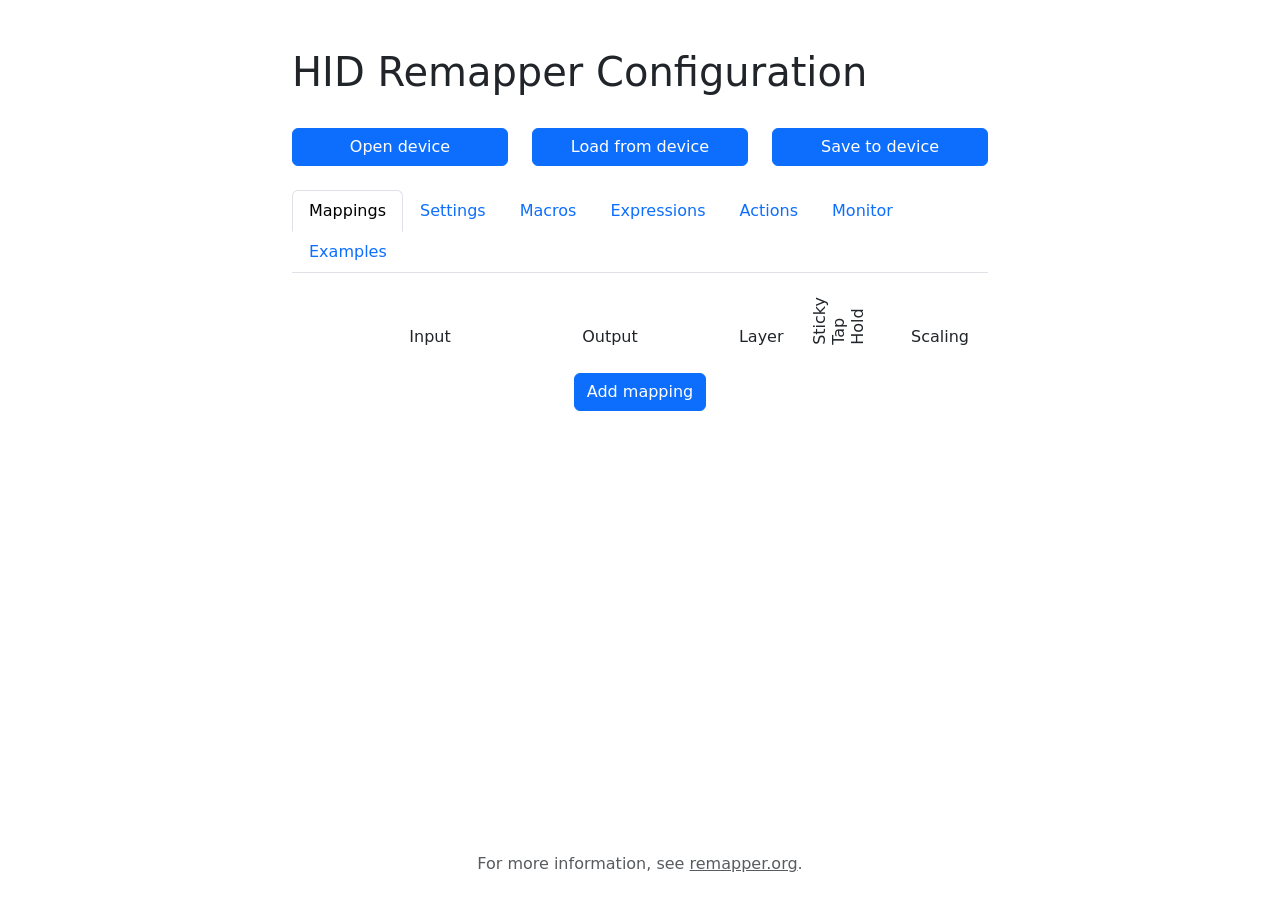
==== commit 6c9533b9: "Add "Mouse and keyboard (KVM compatible)" emulated device type Some KVM/KM switches (e.g. the Level1" ====
--- a/config-tool-web/index.html
+++ b/config-tool-web/index.html
@@ -13,7 +13,7 @@
 
 <body>
 
-    <div class="container d-flex flex-column" style="min-width: 880px; max-width: 880px; min-height: 100vh;">
+    <div class="container d-flex flex-column" style="max-width: 720px; min-height: 100vh;">
 
         <h1 class="mt-sm-5 mt-3">HID Remapper Configuration</h1>
 
@@ -49,17 +49,12 @@
             <div class="tab-pane active" id="nav-mappings" role="tabpanel" tabindex="0">
 
                 <div class="row pb-2 mt-3" style="overflow-x: auto;">
-                    <div>
+                    <div style="min-width: 720px; width: 100%;">
                         <div class="row my-2 align-items-end">
                             <div class="col-1"></div>
-                            <div class="col-5 text-center">
-                                <div class="d-flex gap-1 align-items-center">
-                                    <div class="w-50 text-center"><a href="#" id="input-column-header" class="text-decoration-none text-reset d-block">Input</a></div>
-                                    <span class="text-muted">&rarr;</span>
-                                    <div class="w-50 text-center"><a href="#" id="output-column-header" class="text-decoration-none text-reset d-block">Output</a></div>
-                                </div>
-                            </div>
-                            <div class="col-4">
+                            <div class="col-3 text-center"><a href="#" id="input-column-header" class="text-decoration-none text-reset d-block">Input</a></div>
+                            <div class="col-3 text-center"><a href="#" id="output-column-header" class="text-decoration-none text-reset d-block">Output</a></div>
+                            <div class="col-3">
                                 <div class="d-flex align-items-end">
                                     <div class="flex-fill text-center"><a href="#" id="layer-column-header" class="text-decoration-none text-reset d-block">Layer</a></div>
                                     <div class="text-start pt-1" style="writing-mode: vertical-rl; transform: rotate(180deg); line-height: 1.2em;">Sticky<br>Tap<br>Hold</div>
@@ -102,19 +97,19 @@
                             <input type="checkbox" id="unmapped_passthrough_checkbox3" class="form-check-input">
                             <label for="unmapped_passthrough_checkbox3" class="form-check-label">3</label>
                         </div>
-                        <div class="form-check form-check-inline">
+                        <div class="form-check form-check-inline d-none">
                             <input type="checkbox" id="unmapped_passthrough_checkbox4" class="form-check-input">
                             <label for="unmapped_passthrough_checkbox4" class="form-check-label">4</label>
                         </div>
-                        <div class="form-check form-check-inline">
+                        <div class="form-check form-check-inline d-none">
                             <input type="checkbox" id="unmapped_passthrough_checkbox5" class="form-check-input">
                             <label for="unmapped_passthrough_checkbox5" class="form-check-label">5</label>
                         </div>
-                        <div class="form-check form-check-inline">
+                        <div class="form-check form-check-inline d-none">
                             <input type="checkbox" id="unmapped_passthrough_checkbox6" class="form-check-input">
                             <label for="unmapped_passthrough_checkbox6" class="form-check-label">6</label>
                         </div>
-                        <div class="form-check form-check-inline">
+                        <div class="form-check form-check-inline d-none">
                             <input type="checkbox" id="unmapped_passthrough_checkbox7" class="form-check-input">
                             <label for="unmapped_passthrough_checkbox7" class="form-check-label">7</label>
                         </div>
@@ -191,6 +186,7 @@
                             <option value="3">PS4 arcade stick</option>
                             <option value="4">Stadia controller</option>
                             <option value="5">XAC/Flex compatible</option>
+                            <option value="6">Mouse and keyboard (KVM compatible)</option>
                         </select>
                     </div>
                 </div>
@@ -342,24 +338,23 @@
     </div>
 
     <template id="mapping_template">
-        <div class="row mb-1 mapping_container align-items-center">
+        <div class="row mb-1 mapping_container">
             <div class="col-1"><button type="button" class="btn btn-primary delete_button">×</button></div>
-            <div class="col-5">
-                <div class="d-flex gap-1 align-items-center">
-                    <button type="button" class="btn btn-primary w-50 source_button position-relative">
-                        <span class="position-absolute top-50 start-0 translate-middle badge bg-info rounded-pill hub_port_badge">0</span>
-                        <span class="button_label">source</span>
-                    </button>
-                    <span class="text-muted">&rarr;</span>
-                    <button type="button" class="btn btn-primary w-50 target_button position-relative">
-                        <span class="position-absolute top-50 start-0 translate-middle badge bg-info rounded-pill hub_port_badge">0</span>
-                        <span class="button_label">target</span>
-                    </button>
-                </div>
-            </div>
-            <div class="col-4">
+            <div class="col-3">
+                <button type="button" class="btn btn-primary w-100 source_button position-relative">
+                    <span class="position-absolute top-50 start-0 translate-middle badge bg-info rounded-pill hub_port_badge">0</span>
+                    <span class="button_label">source</span>
+                </button>
+            </div>
+            <div class="col-3">
+                <button type="button" class="btn btn-primary w-100 target_button position-relative">
+                    <span class="position-absolute top-50 start-0 translate-middle badge bg-info rounded-pill hub_port_badge">0</span>
+                    <span class="button_label">target</span>
+                </button>
+            </div>
+            <div class="col-3">
                 <div class="d-flex lh-1 text-center">
-                    <div class="flex-fill row gx-1 justify-content-center me-3">
+                    <div class="flex-fill row gx-1 justify-content-center">
                         <div class="col-auto">
                             <input class="form-check-input layer_checkbox0" type="checkbox" value="">
                             <br><span class="text-muted small">0</span>
@@ -376,19 +371,19 @@
                             <input class="form-check-input layer_checkbox3" type="checkbox" value="">
                             <br><span class="text-muted small">3</span>
                         </div>
-                        <div class="col-auto">
+                        <div class="col-auto d-none">
                             <input class="form-check-input layer_checkbox4" type="checkbox" value="">
                             <br><span class="text-muted small">4</span>
                         </div>
-                        <div class="col-auto">
+                        <div class="col-auto d-none">
                             <input class="form-check-input layer_checkbox5" type="checkbox" value="">
                             <br><span class="text-muted small">5</span>
                         </div>
-                        <div class="col-auto">
+                        <div class="col-auto d-none">
                             <input class="form-check-input layer_checkbox6" type="checkbox" value="">
                             <br><span class="text-muted small">6</span>
                         </div>
-                        <div class="col-auto">
+                        <div class="col-auto d-none">
                             <input class="form-check-input layer_checkbox7" type="checkbox" value="">
                             <br><span class="text-muted small">7</span>
                         </div>
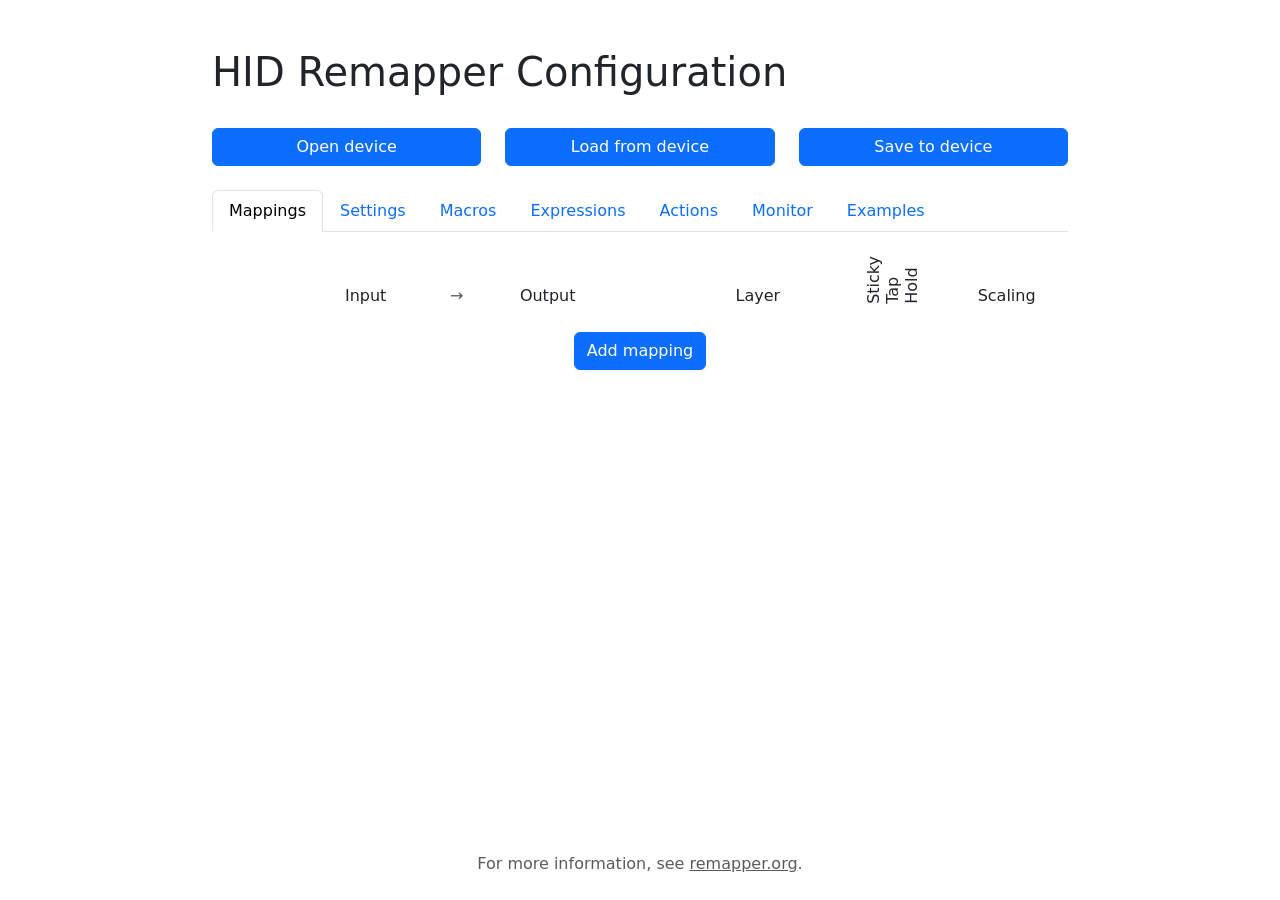
==== commit 2fe5c4dc: "Merge b572b622166944e0f9c604a5bc94fca3fb21f983 into ccc5e06ff14c9414b3eea2c32b799a0e25717dd3" ====
--- a/config-tool-web/index.html
+++ b/config-tool-web/index.html
@@ -13,7 +13,7 @@
 
 <body>
 
-    <div class="container d-flex flex-column" style="max-width: 720px; min-height: 100vh;">
+    <div class="container d-flex flex-column" style="min-width: 880px; max-width: 880px; min-height: 100vh;">
 
         <h1 class="mt-sm-5 mt-3">HID Remapper Configuration</h1>
 
@@ -49,12 +49,17 @@
             <div class="tab-pane active" id="nav-mappings" role="tabpanel" tabindex="0">
 
                 <div class="row pb-2 mt-3" style="overflow-x: auto;">
-                    <div style="min-width: 720px; width: 100%;">
+                    <div>
                         <div class="row my-2 align-items-end">
                             <div class="col-1"></div>
-                            <div class="col-3 text-center"><a href="#" id="input-column-header" class="text-decoration-none text-reset d-block">Input</a></div>
-                            <div class="col-3 text-center"><a href="#" id="output-column-header" class="text-decoration-none text-reset d-block">Output</a></div>
-                            <div class="col-3">
+                            <div class="col-5 text-center">
+                                <div class="d-flex gap-1 align-items-center">
+                                    <div class="w-50 text-center"><a href="#" id="input-column-header" class="text-decoration-none text-reset d-block">Input</a></div>
+                                    <span class="text-muted">&rarr;</span>
+                                    <div class="w-50 text-center"><a href="#" id="output-column-header" class="text-decoration-none text-reset d-block">Output</a></div>
+                                </div>
+                            </div>
+                            <div class="col-4">
                                 <div class="d-flex align-items-end">
                                     <div class="flex-fill text-center"><a href="#" id="layer-column-header" class="text-decoration-none text-reset d-block">Layer</a></div>
                                     <div class="text-start pt-1" style="writing-mode: vertical-rl; transform: rotate(180deg); line-height: 1.2em;">Sticky<br>Tap<br>Hold</div>
@@ -97,19 +102,19 @@
                             <input type="checkbox" id="unmapped_passthrough_checkbox3" class="form-check-input">
                             <label for="unmapped_passthrough_checkbox3" class="form-check-label">3</label>
                         </div>
-                        <div class="form-check form-check-inline d-none">
+                        <div class="form-check form-check-inline">
                             <input type="checkbox" id="unmapped_passthrough_checkbox4" class="form-check-input">
                             <label for="unmapped_passthrough_checkbox4" class="form-check-label">4</label>
                         </div>
-                        <div class="form-check form-check-inline d-none">
+                        <div class="form-check form-check-inline">
                             <input type="checkbox" id="unmapped_passthrough_checkbox5" class="form-check-input">
                             <label for="unmapped_passthrough_checkbox5" class="form-check-label">5</label>
                         </div>
-                        <div class="form-check form-check-inline d-none">
+                        <div class="form-check form-check-inline">
                             <input type="checkbox" id="unmapped_passthrough_checkbox6" class="form-check-input">
                             <label for="unmapped_passthrough_checkbox6" class="form-check-label">6</label>
                         </div>
-                        <div class="form-check form-check-inline d-none">
+                        <div class="form-check form-check-inline">
                             <input type="checkbox" id="unmapped_passthrough_checkbox7" class="form-check-input">
                             <label for="unmapped_passthrough_checkbox7" class="form-check-label">7</label>
                         </div>
@@ -186,7 +191,6 @@
                             <option value="3">PS4 arcade stick</option>
                             <option value="4">Stadia controller</option>
                             <option value="5">XAC/Flex compatible</option>
-                            <option value="6">Mouse and keyboard (KVM compatible)</option>
                         </select>
                     </div>
                 </div>
@@ -338,23 +342,24 @@
     </div>
 
     <template id="mapping_template">
-        <div class="row mb-1 mapping_container">
+        <div class="row mb-1 mapping_container align-items-center">
             <div class="col-1"><button type="button" class="btn btn-primary delete_button">×</button></div>
-            <div class="col-3">
-                <button type="button" class="btn btn-primary w-100 source_button position-relative">
-                    <span class="position-absolute top-50 start-0 translate-middle badge bg-info rounded-pill hub_port_badge">0</span>
-                    <span class="button_label">source</span>
-                </button>
-            </div>
-            <div class="col-3">
-                <button type="button" class="btn btn-primary w-100 target_button position-relative">
-                    <span class="position-absolute top-50 start-0 translate-middle badge bg-info rounded-pill hub_port_badge">0</span>
-                    <span class="button_label">target</span>
-                </button>
-            </div>
-            <div class="col-3">
+            <div class="col-5">
+                <div class="d-flex gap-1 align-items-center">
+                    <button type="button" class="btn btn-primary w-50 source_button position-relative">
+                        <span class="position-absolute top-50 start-0 translate-middle badge bg-info rounded-pill hub_port_badge">0</span>
+                        <span class="button_label">source</span>
+                    </button>
+                    <span class="text-muted">&rarr;</span>
+                    <button type="button" class="btn btn-primary w-50 target_button position-relative">
+                        <span class="position-absolute top-50 start-0 translate-middle badge bg-info rounded-pill hub_port_badge">0</span>
+                        <span class="button_label">target</span>
+                    </button>
+                </div>
+            </div>
+            <div class="col-4">
                 <div class="d-flex lh-1 text-center">
-                    <div class="flex-fill row gx-1 justify-content-center">
+                    <div class="flex-fill row gx-1 justify-content-center me-3">
                         <div class="col-auto">
                             <input class="form-check-input layer_checkbox0" type="checkbox" value="">
                             <br><span class="text-muted small">0</span>
@@ -371,19 +376,19 @@
                             <input class="form-check-input layer_checkbox3" type="checkbox" value="">
                             <br><span class="text-muted small">3</span>
                         </div>
-                        <div class="col-auto d-none">
+                        <div class="col-auto">
                             <input class="form-check-input layer_checkbox4" type="checkbox" value="">
                             <br><span class="text-muted small">4</span>
                         </div>
-                        <div class="col-auto d-none">
+                        <div class="col-auto">
                             <input class="form-check-input layer_checkbox5" type="checkbox" value="">
                             <br><span class="text-muted small">5</span>
                         </div>
-                        <div class="col-auto d-none">
+                        <div class="col-auto">
                             <input class="form-check-input layer_checkbox6" type="checkbox" value="">
                             <br><span class="text-muted small">6</span>
                         </div>
-                        <div class="col-auto d-none">
+                        <div class="col-auto">
                             <input class="form-check-input layer_checkbox7" type="checkbox" value="">
                             <br><span class="text-muted small">7</span>
                         </div>
